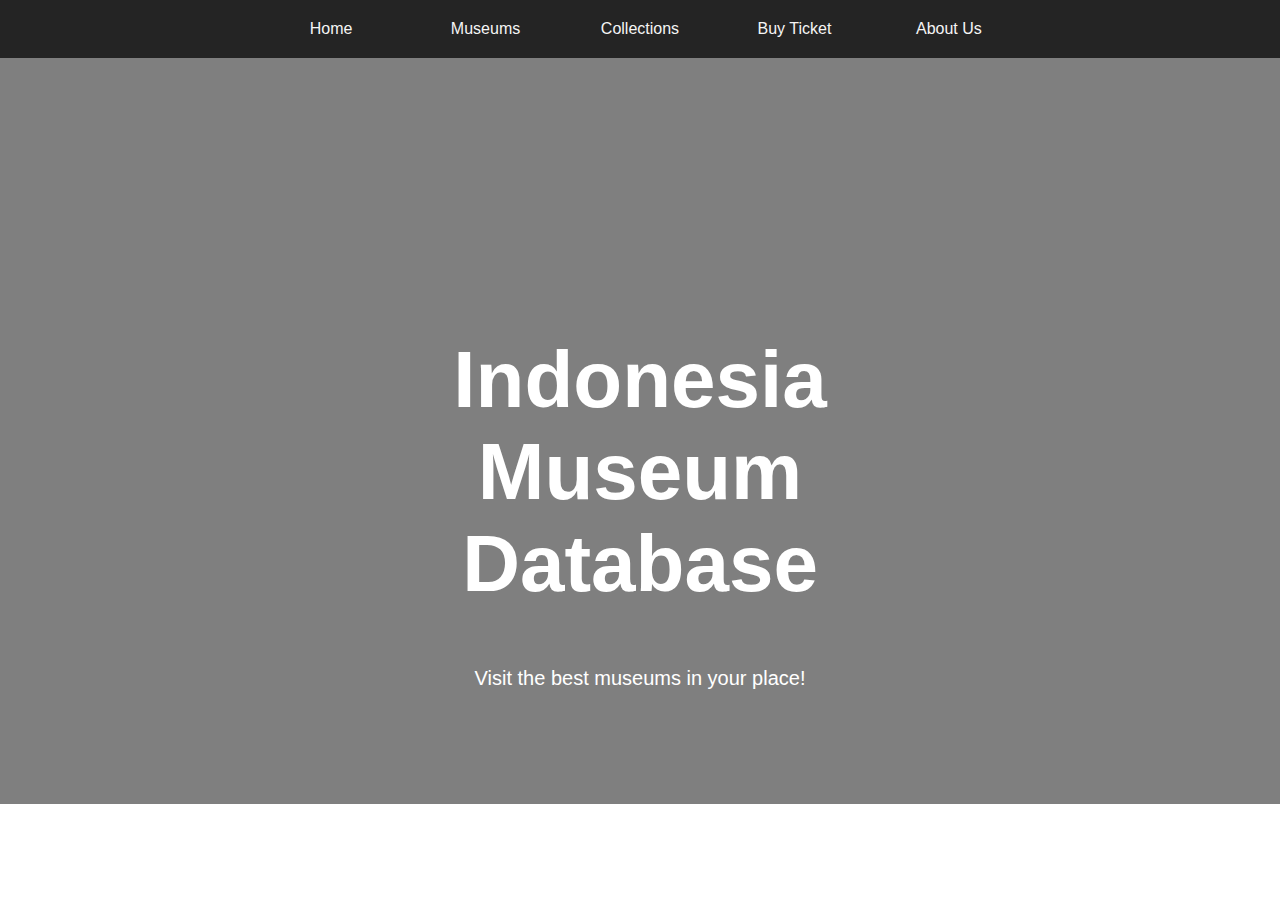
==== index.html @ c723b0e0 "First Try" ====
<!DOCTYPE html>
<html>
    <head>
        <title>IMDb | Indonesia Museum Database</title>
        <link rel="stylesheet" href="index.css" type="text/css">
    </head>
    <body>
        <header>
            <ul class="navigation">
                <a href="index.html"><li>Home</li></a>
                <a href="index2.html"><li>Museums</li></a>
                <a href="#"><li>Collections</li></a>
                <a href="#"><li>Buy Ticket</li></a>
                <a href="index3.html"><li>About Us</li></a>
            </ul>
        </header>
       <div id="banner">
            <h1>Indonesia Museum Database</h1>
            <p>Visit the best museums in your place!</p>
       </div>
    </body>
</html>
---- index.css ----
body {
    margin: 0 auto;
    font-family: sans-serif;
}

header {
    background-color: rgb(36, 36, 36);
    position: fixed;
    width: 100%;
    z-index: 10;
    box-sizing: border-box;
    top: 0;
}

.navigation {
    margin: 10px auto;
    padding: 0 20px;
    text-align: center;
}

.navigation li {
    display: inline-block;
    width: 100px;
    margin: 5px;
}

.navigation a {
    color: black;
}

a li {
    /* background-color: rgb(133, 133, 133); */
    padding: 5px 20px;
    margin: 0 20px;
    color: whitesmoke;
}

a li:hover {
    background-color: rgb(133, 133, 133, 0.7);
}

img {
    width: 100%;
}
  /* Banner */
  
  #banner {
    position: relative;
    height: 750px;
    padding: 0 25%;
    background: url("https://c2.staticflickr.com/2/1841/44694540361_2fc5e63847_b_d.jpg") center center no-repeat;
    background-size: cover;
    text-align: center;
  }
  
  #banner:before { 
    position: absolute;
    content: "";
    left: 0;
    width: 100%;
    height: 100%;
    background-color: rgba(0, 0, 0, 0.5)
  }
  
  #banner * {
    position: relative; 
  }

  #banner h1 {
    padding-top: 280px;
    padding-bottom:0px;
    font-size: 80px;
    color: white;
  }

  
#banner p {
    color: white;
    line-height: 1.5;
    font-size: 20px;
}
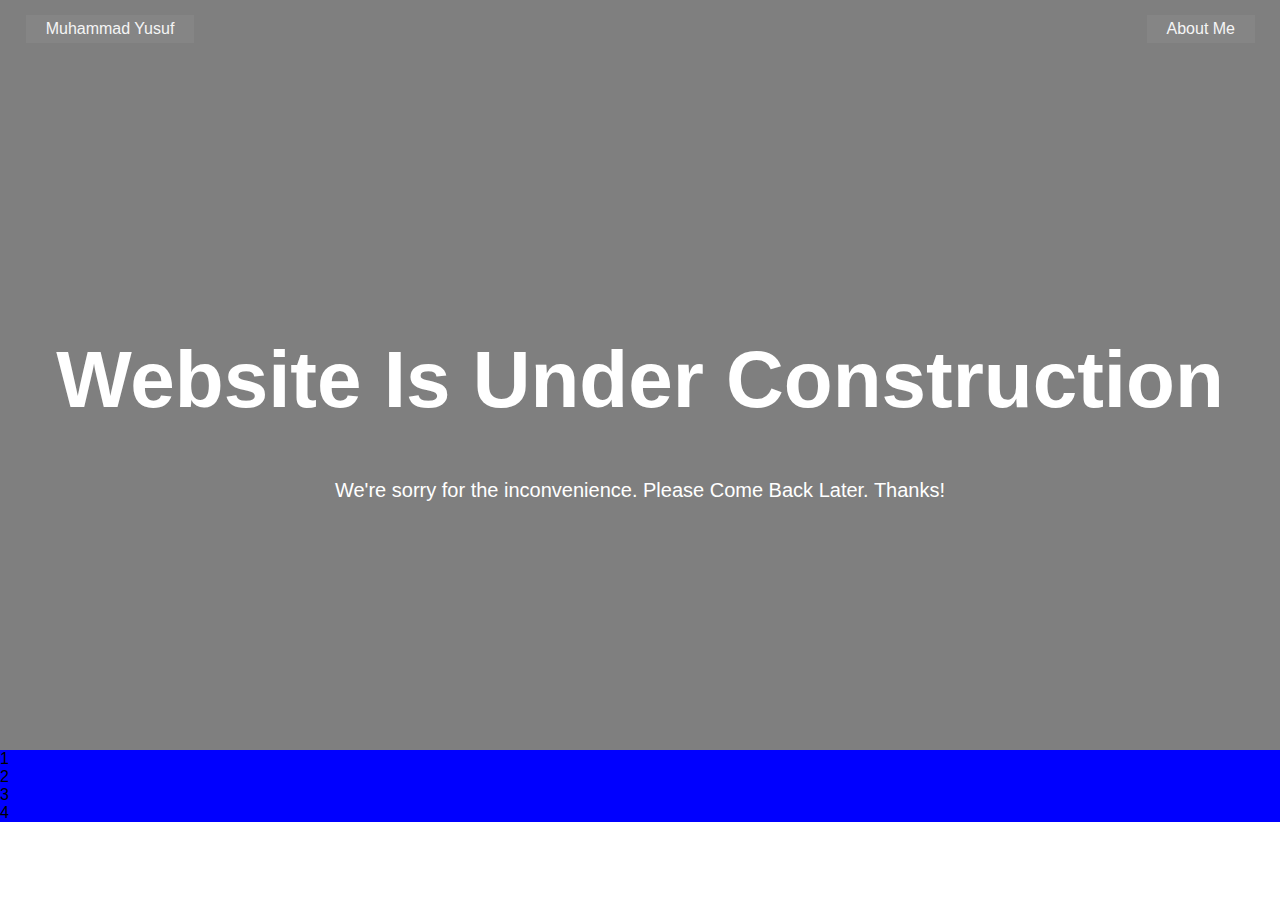
==== commit 09eecfa9: "second try" ====
--- a/index.html
+++ b/index.html
@@ -1,22 +1,33 @@
 <!DOCTYPE html>
 <html>
     <head>
-        <title>IMDb | Indonesia Museum Database</title>
+        <title>Muhammad Yusuf | Portfolio</title>
         <link rel="stylesheet" href="index.css" type="text/css">
+        <link rel="shortcut icon" href="https://pbs.twimg.com/profile_images/510080629325561856/M867ufqu.png"/>
     </head>
     <body>
-        <header>
-            <ul class="navigation">
-                <a href="index.html"><li>Home</li></a>
-                <a href="index2.html"><li>Museums</li></a>
-                <a href="#"><li>Collections</li></a>
-                <a href="#"><li>Buy Ticket</li></a>
-                <a href="index3.html"><li>About Us</li></a>
-            </ul>
-        </header>
+        	<header>
+        	    <ul class="navigation nav1">
+        	        <a href="#">
+        	            <li>
+        	                Muhammad Yusuf
+        	            </li>
+        	        </a>
+        	    </ul>
+        	    <ul class="navigation nav2">
+        	        <a href="#"><li>About Me</li></a>
+        	    </ul>
+        	</header>
        <div id="banner">
-            <h1>Indonesia Museum Database</h1>
-            <p>Visit the best museums in your place!</p>
+            <h1>Website Is Under Construction</h1></h1>
+            <p>We're sorry for the inconvenience. Please Come Back Later. Thanks!</p>
+       </div>
+       <!-- Kontainer -->
+       <div class="container">
+           <div class="cc c1">1</div>
+           <div class="cc c2">2</div>
+           <div class="cc c3">3</div>
+           <div class="cc c4">4</div>
        </div>
     </body>
 </html>       
--- a/index.css
+++ b/index.css
@@ -4,11 +4,11 @@
 }
 
 header {
-    background-color: rgb(36, 36, 36);
-    position: fixed;
+    /* background-color: rgb(36, 36, 36); */
     width: 100%;
     z-index: 10;
     box-sizing: border-box;
+    position: fixed;
     top: 0;
 }
 
@@ -16,12 +16,21 @@
     margin: 10px auto;
     padding: 0 20px;
     text-align: center;
+    display: inline-block;
 }
 
 .navigation li {
     display: inline-block;
-    width: 100px;
     margin: 5px;
+    background-color: rgb(133, 133, 133);
+}
+
+.nav1 {
+    width: 180px;
+}
+
+.nav2 {
+    float: right;
 }
 
 .navigation a {
@@ -38,44 +47,56 @@
 a li:hover {
     background-color: rgb(133, 133, 133, 0.7);
 }
-
+ 
 img {
-    width: 100%;
+     width: 100%;
 }
   /* Banner */
-  
-  #banner {
+   
+   #banner {
+    background: url("https://scontent-sin2-1.xx.fbcdn.net/v/t31.0-8/278197_3754458907182_1067156613_o.jpg?_nc_cat=102&_nc_ht=scontent-sin2-1.xx&oh=1dd3b06a13dad7ed02ea58ba0512799b&oe=5D01643E")fixed no-repeat;
+    width: 100%;
+    height: 750px; 
     position: relative;
-    height: 750px;
-    padding: 0 25%;
-    background: url("https://c2.staticflickr.com/2/1841/44694540361_2fc5e63847_b_d.jpg") center center no-repeat;
+    display: inline-block;
     background-size: cover;
-    text-align: center;
-  }
-  
-  #banner:before { 
+}
+
+#banner:before { 
+    background-color: rgba(0, 0, 0, 0.5);
+    content: "";
     position: absolute;
-    content: "";
-    left: 0;
     width: 100%;
     height: 100%;
-    background-color: rgba(0, 0, 0, 0.5)
-  }
+}
+  /* punya banner:before
   
   #banner * {
     position: relative; 
   }
+ */
+
+
 
   #banner h1 {
-    padding-top: 280px;
-    padding-bottom:0px;
+    position: relative;
+    padding: 280px 0 0 0;
     font-size: 80px;
     color: white;
+    text-align: center;
   }
 
   
 #banner p {
+    position: relative;
     color: white;
-    line-height: 1.5;
     font-size: 20px;
+    margin: 0;
+    padding: 0;
+    text-align: center;
+}
+
+.cc {
+    background-color: blue;
+    width: 100%;
 }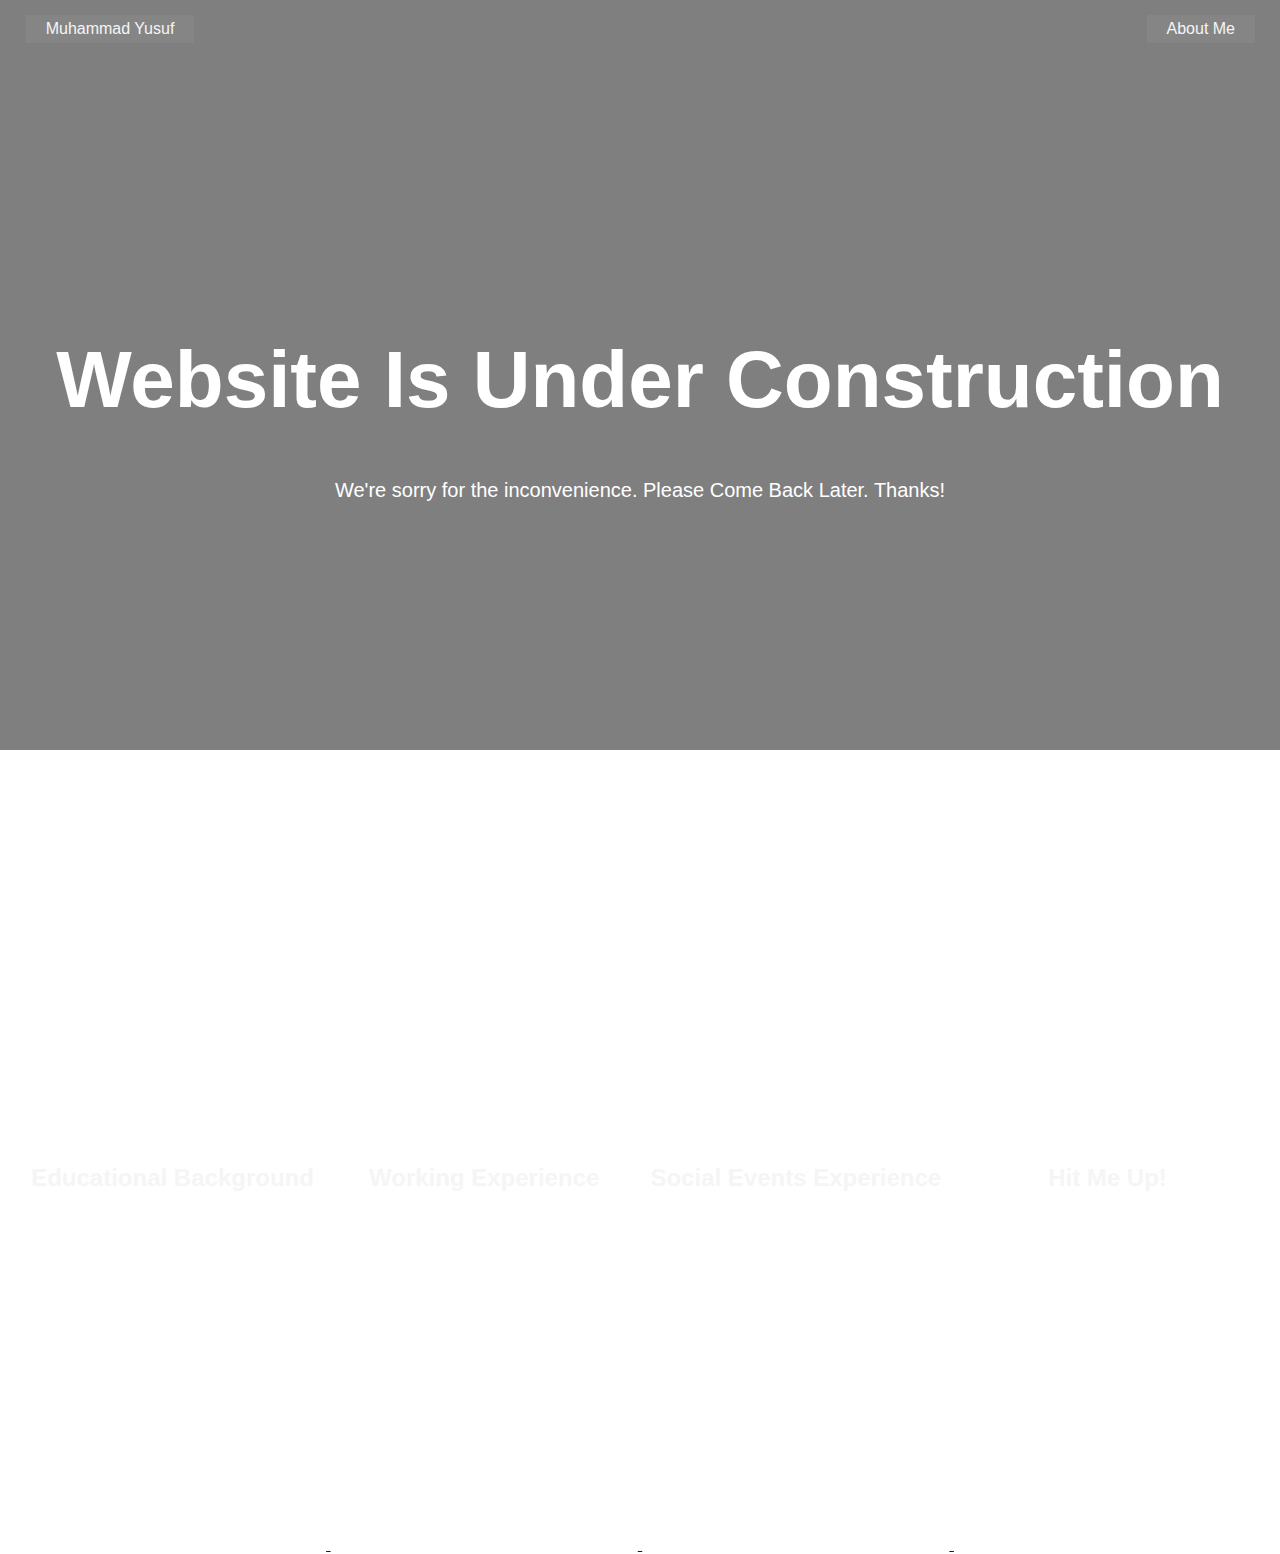
==== commit ca1cb632: "Deploy  index-final" ====
--- a/index.html
+++ b/index.html
@@ -24,10 +24,42 @@
        </div>
        <!-- Kontainer -->
        <div class="container">
-           <div class="cc c1">1</div>
-           <div class="cc c2">2</div>
-           <div class="cc c3">3</div>
-           <div class="cc c4">4</div>
+            <div class="cp">
+                <p>
+                    Educational Background
+                </p>
+            </div>
+            <a href="https://facebook.com">
+                <div class="cc c1">
+                </div>
+            </a>
+            <div class="cp">
+                    <p>
+                        Working Experience
+                    </p>
+            </div>
+            <a href="https://google.com">
+                <div class="cc c2">
+                </div>
+            </a>
+            <div class="cp">
+                    <p>
+                        Social Events Experience
+                    </p>
+            </div>
+            <a href="https://m.twitter.com">
+                <div class="cc c3">
+                </div>
+            </a>
+            <div class="cp">
+                    <p>
+                        Hit Me Up!
+                    </p>
+            </div>
+            <a href="https://github.com">
+                <div class="cc c4">
+                </div>
+            </a>
        </div>
     </body>
 </html>       
--- a/index.css
+++ b/index.css
@@ -1,6 +1,6 @@
 body {
     margin: 0 auto;
-    font-family: sans-serif;
+    font-family: 'Roboto', 'Segoe UI', Tahoma, Geneva, Verdana, sans-serif;
 }
 
 header {
@@ -55,6 +55,7 @@
    
    #banner {
     background: url("https://scontent-sin2-1.xx.fbcdn.net/v/t31.0-8/278197_3754458907182_1067156613_o.jpg?_nc_cat=102&_nc_ht=scontent-sin2-1.xx&oh=1dd3b06a13dad7ed02ea58ba0512799b&oe=5D01643E")fixed no-repeat;
+    background-position-y: -180px;
     width: 100%;
     height: 750px; 
     position: relative;
@@ -76,8 +77,6 @@
   }
  */
 
-
-
   #banner h1 {
     position: relative;
     padding: 280px 0 0 0;
@@ -86,7 +85,6 @@
     text-align: center;
   }
 
-  
 #banner p {
     position: relative;
     color: white;
@@ -96,7 +94,76 @@
     text-align: center;
 }
 
+.container {
+    width: 100%;
+    padding: 0;
+    margin: 0;
+    text-align: center;
+    background-color: rgb(36, 36, 36);
+    position: absolute;
+    float: left;
+    background: url("https://www.kcgordondental.com/wp-content/uploads/2016/01/black-wood-wallpaper-3-1.jpg") center center no-repeat;
+    background-size: cover;
+}
+
 .cc {
-    background-color: blue;
-    width: 100%;
+    width: 24%;
+    height: 800px;
+    margin: 0;
+    display: inline-block;
+    position: relative;
+    opacity: 1;
+    display: inline-block;
+}
+
+.cc:before {
+    background-color: rgba(0, 0, 0, 0.5);
+    position: absolute;
+    content: "";
+    display: inline-block;
+}
+
+.cp {
+    width: 24%;
+    height: 800px;
+    font-size: 24px;
+    font-weight: 600;
+    color: whitesmoke;
+    position: absolute;
+    display: inline-block;
+    z-index: 0;
+}
+
+.cp p {
+    padding-top: 390px;
+}
+
+.cc:hover {
+    opacity: 0;
+    transition: 0.5s ease;
+}
+
+.c1 {
+    background-image: url("https://farm8.staticflickr.com/7398/26841525002_9c98117e16_k_d.jpg");
+    background-position-x: -280px;
+    background-position-y: 0;
+    background-size: cover;
+}
+
+.c2 {
+    background-image: url("https://farm8.staticflickr.com/7094/7260492868_90acddc7e8_o_d.jpg");
+    background-position-x: -75px;
+    background-size: cover;
+}
+
+.c3 {
+    background-image: url("https://scontent-sin2-1.xx.fbcdn.net/v/t1.0-9/1391509_10200667052868639_242254428_n.jpg?_nc_cat=100&_nc_ht=scontent-sin2-1.xx&oh=b9afb7c790456cd4d718966be9c04a2a&oe=5CBB428D");
+    background-position-x: -75px;
+    background-size: cover;
+}
+
+.c4 {
+    background-image: url("https://scontent-sin2-1.xx.fbcdn.net/v/t1.0-9/10922699_10204205531648397_8669311358099570810_n.jpg?_nc_cat=103&_nc_ht=scontent-sin2-1.xx&oh=45dfd684355c29f5b063fe6c1bd75594&oe=5CB3325B");
+    background-size: cover;
+    background-position-x: -120px;
 }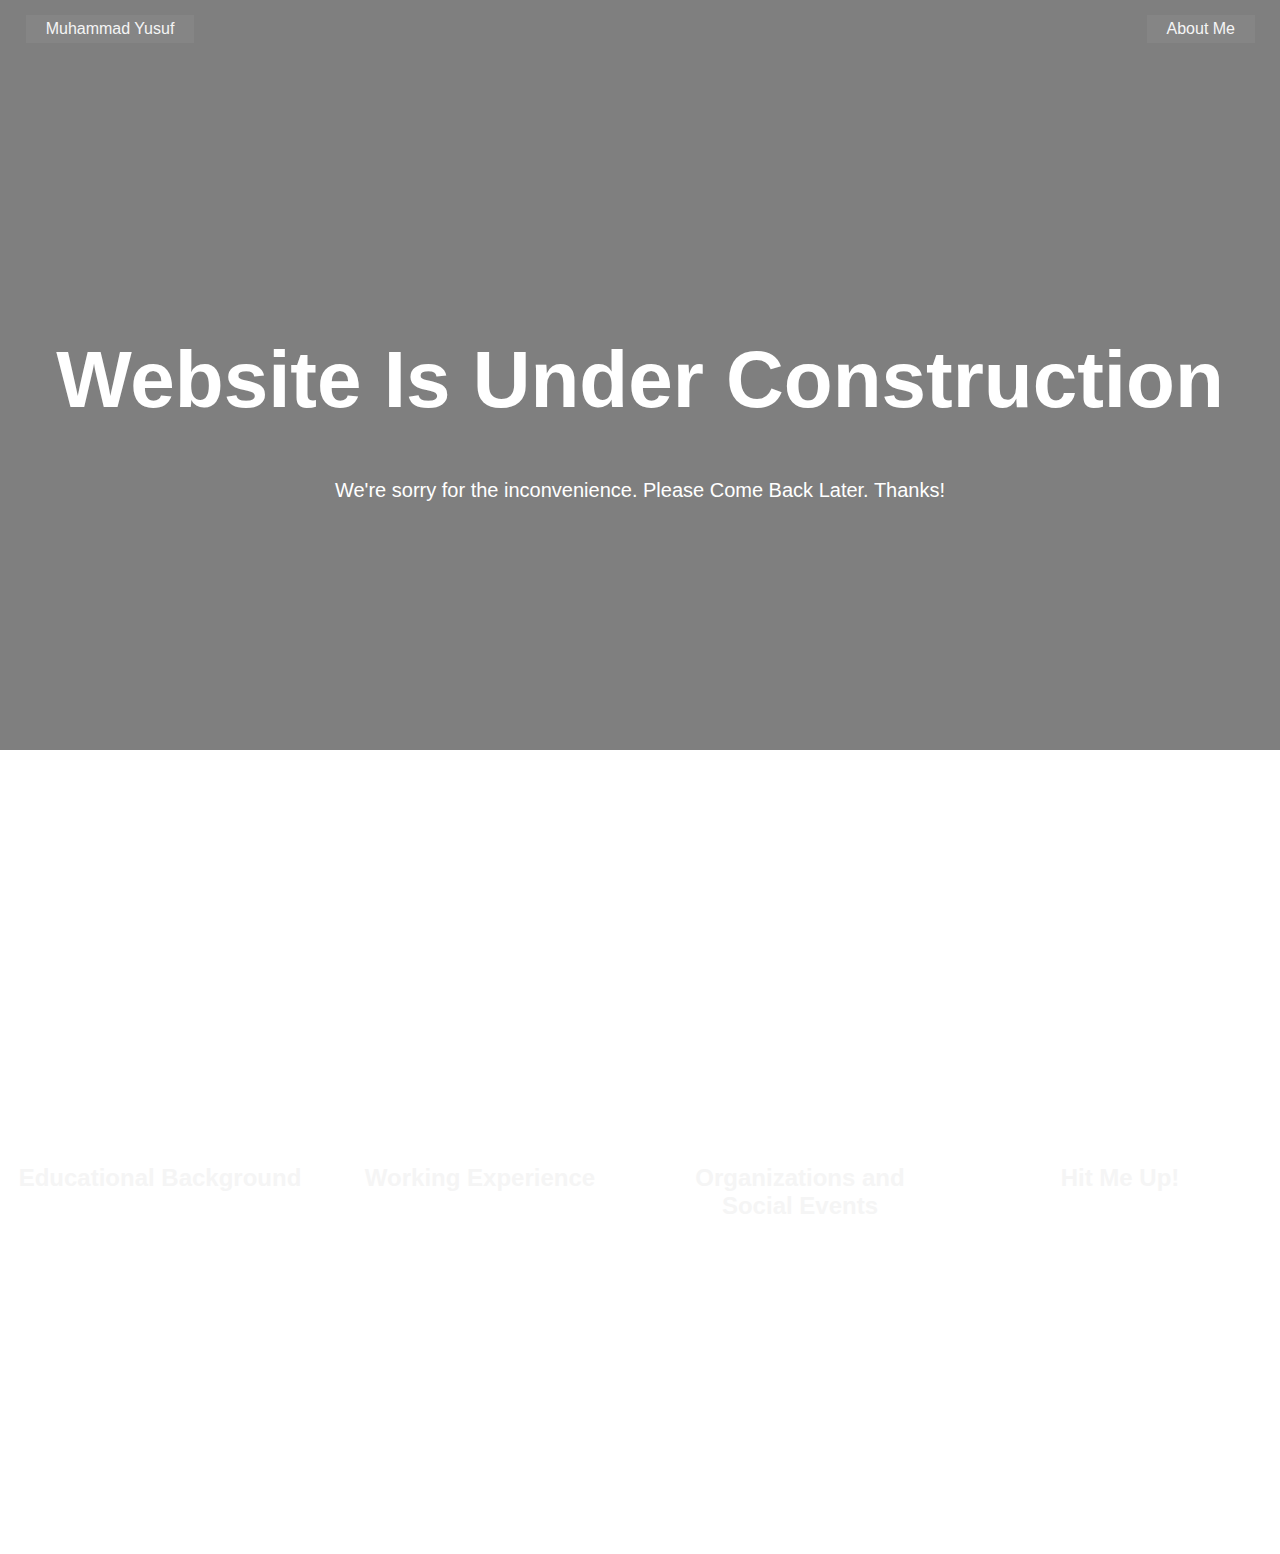
==== commit 3718438d: "Deploy Index v3.0" ====
--- a/index.html
+++ b/index.html
@@ -28,37 +28,18 @@
                 <p>
                     Educational Background
                 </p>
-            </div>
-            <a href="https://facebook.com">
-                <div class="cc c1">
-                </div>
-            </a>
-            <div class="cp">
+            </div><a href="https://facebook.com"><div class="cc c1"></div></a><div class="cp">
                     <p>
                         Working Experience
+                    </p></div><a href="https://google.com"><div class="cc c2"></div></a><div class="cp">
+                    <p>
+                        Organizations and <br> Social Events
                     </p>
-            </div>
-            <a href="https://google.com">
-                <div class="cc c2">
-                </div>
-            </a>
-            <div class="cp">
-                    <p>
-                        Social Events Experience
-                    </p>
-            </div>
-            <a href="https://m.twitter.com">
-                <div class="cc c3">
-                </div>
-            </a>
-            <div class="cp">
+            </div><a href="https://m.twitter.com"><div class="cc c3"></div></a><div class="cp">
                     <p>
                         Hit Me Up!
                     </p>
-            </div>
-            <a href="https://github.com">
-                <div class="cc c4">
-                </div>
+            </div><a href="https://github.com"><div class="cc c4"></div>
             </a>
        </div>
     </body>
--- a/index.css
+++ b/index.css
@@ -107,13 +107,13 @@
 }
 
 .cc {
-    width: 24%;
+    width: 25%;
     height: 800px;
     margin: 0;
     display: inline-block;
     position: relative;
     opacity: 1;
-    display: inline-block;
+    padding: 0;
 }
 
 .cc:before {
@@ -124,7 +124,7 @@
 }
 
 .cp {
-    width: 24%;
+    width: 25%;
     height: 800px;
     font-size: 24px;
     font-weight: 600;
@@ -132,6 +132,9 @@
     position: absolute;
     display: inline-block;
     z-index: 0;
+    border: 0;
+    margin: 0;
+    padding: 0;
 }
 
 .cp p {
@@ -146,7 +149,6 @@
 .c1 {
     background-image: url("https://farm8.staticflickr.com/7398/26841525002_9c98117e16_k_d.jpg");
     background-position-x: -280px;
-    background-position-y: 0;
     background-size: cover;
 }
 
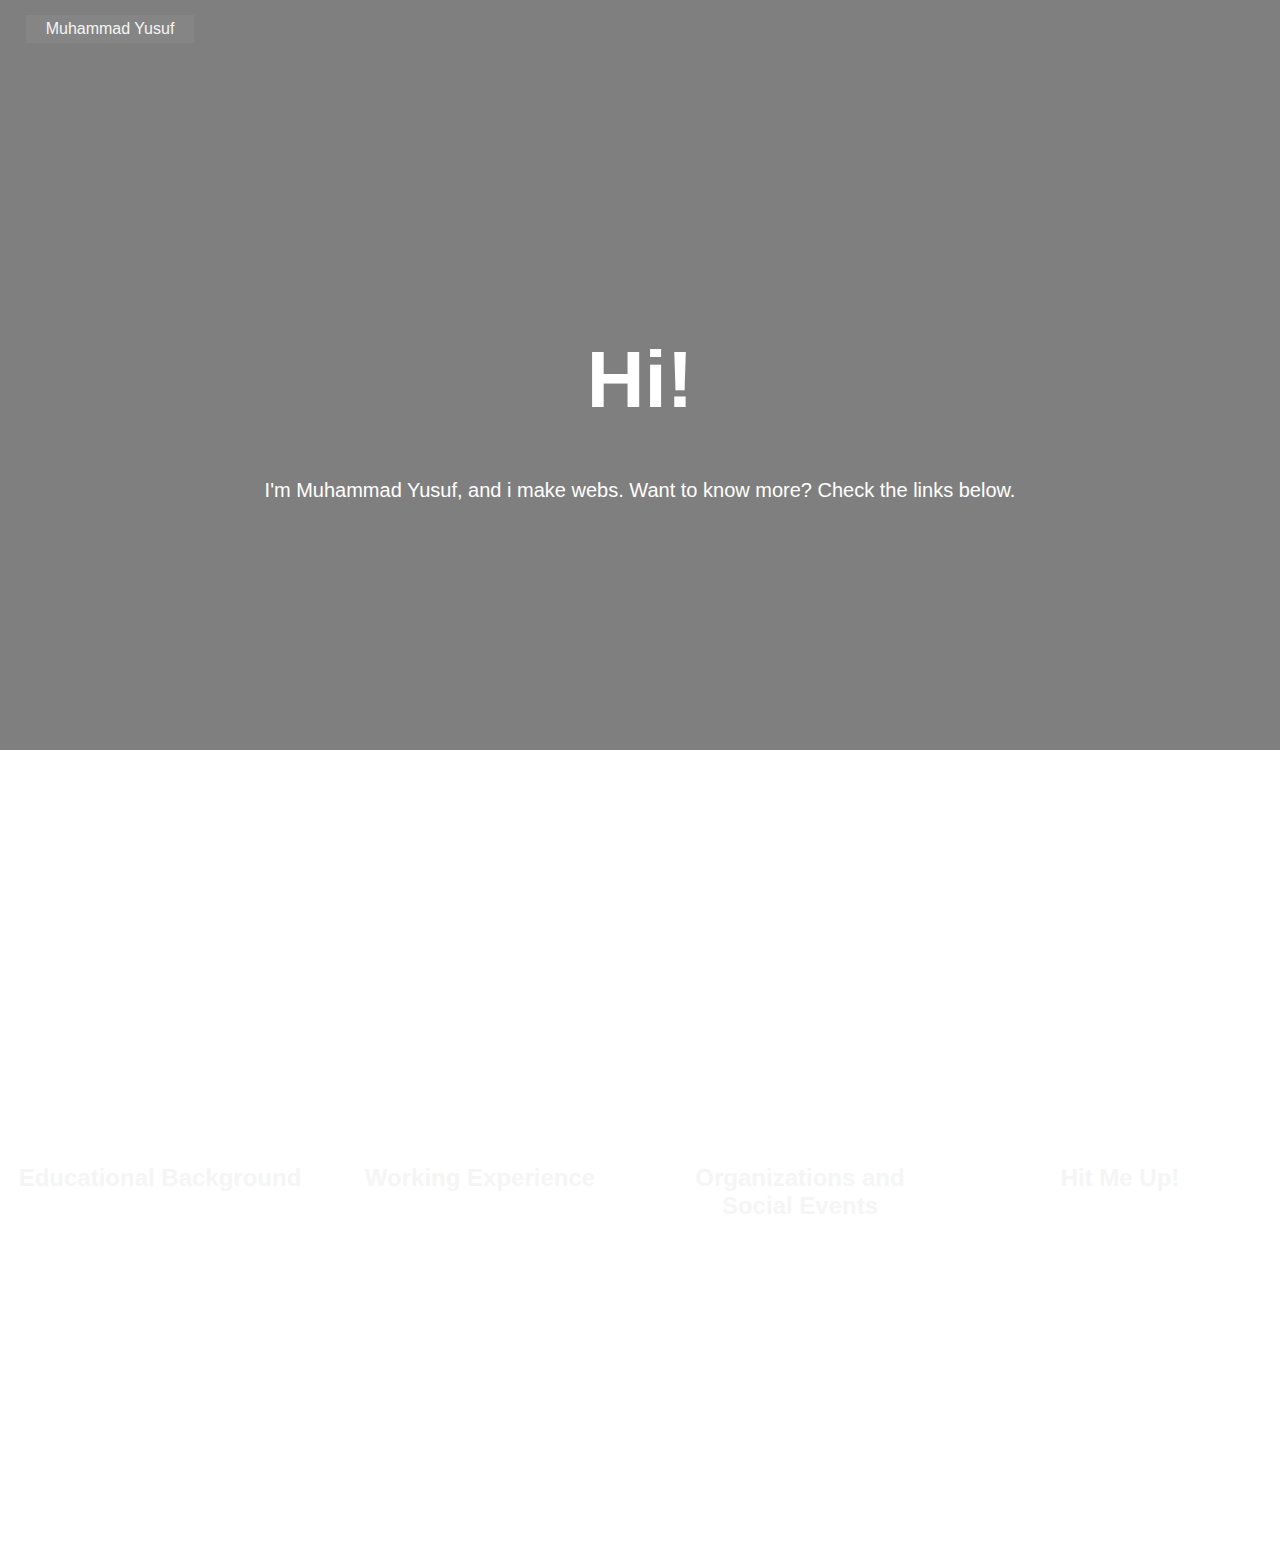
==== commit 7a605a42: "Deploy final website" ====
--- a/index.html
+++ b/index.html
@@ -6,40 +6,40 @@
         <link rel="shortcut icon" href="https://pbs.twimg.com/profile_images/510080629325561856/M867ufqu.png"/>
     </head>
     <body>
-        	<header>
-        	    <ul class="navigation nav1">
-        	        <a href="#">
-        	            <li>
-        	                Muhammad Yusuf
-        	            </li>
-        	        </a>
-        	    </ul>
-        	    <ul class="navigation nav2">
-        	        <a href="#"><li>About Me</li></a>
-        	    </ul>
-        	</header>
-       <div id="banner">
-            <h1>Website Is Under Construction</h1></h1>
-            <p>We're sorry for the inconvenience. Please Come Back Later. Thanks!</p>
-       </div>
-       <!-- Kontainer -->
-       <div class="container">
+        <header>
+            <ul class="navigation nav1">
+                <a href="https://mhmmd-ysf.github.io">
+                    <li>
+                        Muhammad Yusuf
+                    </li>
+                </a>
+            </ul>
+            <!-- <ul class="navigation nav2">
+                <a href="#"><li>About Me</li></a>
+            </ul> -->
+        </header>
+        <div id="banner">
+                <h1>Hi!</h1></h1>
+                <p>I'm Muhammad Yusuf, and i make webs. Want to know more? Check the links below.</p>
+        </div>
+        <!-- Kontainer -->
+        <div class="container">
             <div class="cp">
                 <p>
                     Educational Background
                 </p>
-            </div><a href="https://facebook.com"><div class="cc c1"></div></a><div class="cp">
+            </div><a href="education.html"><div class="cc c1"></div></a><div class="cp">
                     <p>
                         Working Experience
-                    </p></div><a href="https://google.com"><div class="cc c2"></div></a><div class="cp">
+                    </p></div><a href="work.html"><div class="cc c2"></div></a><div class="cp">
                     <p>
                         Organizations and <br> Social Events
                     </p>
-            </div><a href="https://m.twitter.com"><div class="cc c3"></div></a><div class="cp">
+            </div><a href="organization.html"><div class="cc c3"></div></a><div class="cp">
                     <p>
                         Hit Me Up!
                     </p>
-            </div><a href="https://github.com"><div class="cc c4"></div>
+            </div><a href="hit-me-up.html"><div class="cc c4"></div>
             </a>
        </div>
     </body>
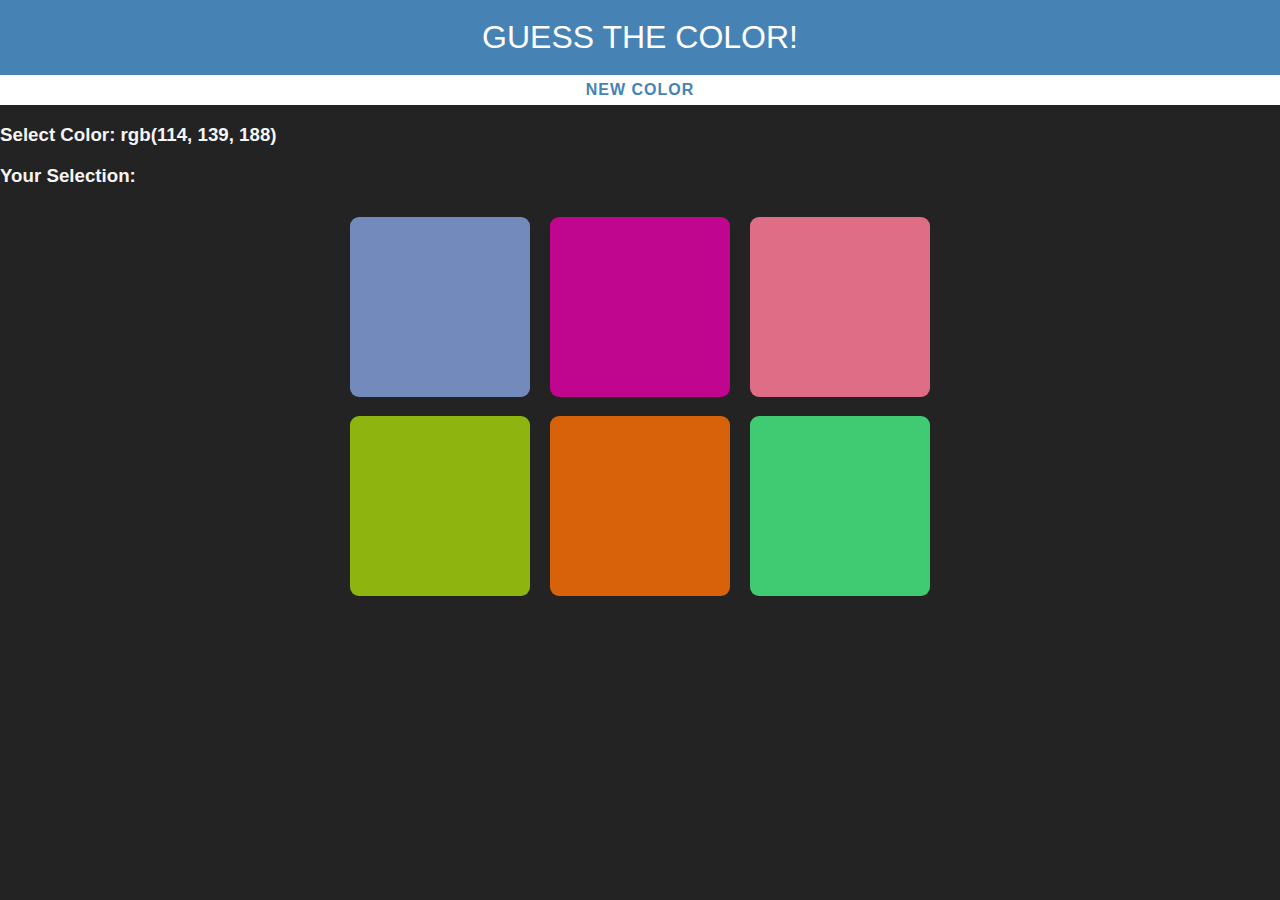
==== commit 91935590: "commit tugas DOM" ====
--- a/index.html
+++ b/index.html
@@ -1,46 +1,33 @@
 <!DOCTYPE html>
-<html>
-    <head>
-        <title>Muhammad Yusuf | Portfolio</title>
-        <link rel="stylesheet" href="index.css" type="text/css">
-        <link rel="shortcut icon" href="https://pbs.twimg.com/profile_images/510080629325561856/M867ufqu.png"/>
-    </head>
-    <body>
-        <header>
-            <ul class="navigation nav1">
-                <a href="https://mhmmd-ysf.github.io">
-                    <li>
-                        Muhammad Yusuf
-                    </li>
-                </a>
-            </ul>
-            <!-- <ul class="navigation nav2">
-                <a href="#"><li>About Me</li></a>
-            </ul> -->
-        </header>
-        <div id="banner">
-                <h1>Hi!</h1></h1>
-                <p>I'm Muhammad Yusuf, and i make webs. Want to know more? Check the links below.</p>
-        </div>
-        <!-- Kontainer -->
-        <div class="container">
-            <div class="cp">
-                <p>
-                    Educational Background
-                </p>
-            </div><a href="education.html"><div class="cc c1"></div></a><div class="cp">
-                    <p>
-                        Working Experience
-                    </p></div><a href="work.html"><div class="cc c2"></div></a><div class="cp">
-                    <p>
-                        Organizations and <br> Social Events
-                    </p>
-            </div><a href="organization.html"><div class="cc c3"></div></a><div class="cp">
-                    <p>
-                        Hit Me Up!
-                    </p>
-            </div><a href="hit-me-up.html"><div class="cc c4"></div>
-            </a>
-       </div>
-    </body>
-</html>       
+<html lang="en">
+
+<head>
+	<meta charset="UTF-8">
+	<meta name="viewport" content="width=device-width, initial-scale=1.0">
+	<meta http-equiv="X-UA-Compatible" content="ie=edge">
+	<link rel="stylesheet" href="color.css">
+	<title>Color Game</title>
+</head>
+
+<body>
+	<h1>Guess the color!</h1>
+	<div id="stripe">
+		<button id="reset">New Color</button>
+		<!-- <button class="mode">Easy</button>
+		<button class="mode selected">Hard</button> -->
+	</div>
+	<h3>Select Color: <span id="default-code"></span></h3>
+	<h3>Your Selection: <span id="user-code"></span></h3>
+	<span id="message"></span>
+	<div id="container">
+		<div class="square"></div>
+		<div class="square"></div>
+		<div class="square"></div>
+		<div class="square"></div>
+		<div class="square"></div>
+		<div class="square"></div>
+	</div>
+	<script src="color.js"></script>
+</body>
+
+</html>--- a/color.css
+++ b/color.css
@@ -0,0 +1,64 @@
+body {
+	background-color: #232323;
+	margin: 0;
+	font-family: 'Segoe UI', Tahoma, Geneva, Verdana, sans-serif;
+}
+
+h1 {
+	text-align: center;
+	line-height: 1.1;
+	font-weight: normal;
+	color: white;
+	background: steelblue;
+	margin: 0;
+	text-transform: uppercase;
+	padding: 20px 0;
+}
+
+h3 {
+	color: whitesmoke;
+}
+
+#container {
+	margin: 20px auto;
+	max-width: 600px;
+}
+
+.square {
+	width: 30%;
+	background: steelblue;
+	padding-bottom: 30%;
+	float: left;
+	margin: 1.66%;
+	border-radius: 5%;
+	transition: background 0.6s;
+	-webkit-transition: background 0.6s;
+	-moz-transition: background 0.6s;
+}
+
+#stripe {
+	background: white;
+	height: 30px;
+	text-align: center;
+	color: black;
+}
+
+button {
+	border: none;
+	background: none;
+	text-transform: uppercase;
+	height: 100%;
+	font-weight: 700;
+	color: steelblue;
+	letter-spacing: 1px;
+	font-size: inherit;
+	transition: all 0.3s;
+	-webkit-transition: all 0.3s;
+	-moz-transition: all 0.3s;
+	outline: none;
+}
+    
+button:hover {
+	color: white;
+	background: steelblue;
+}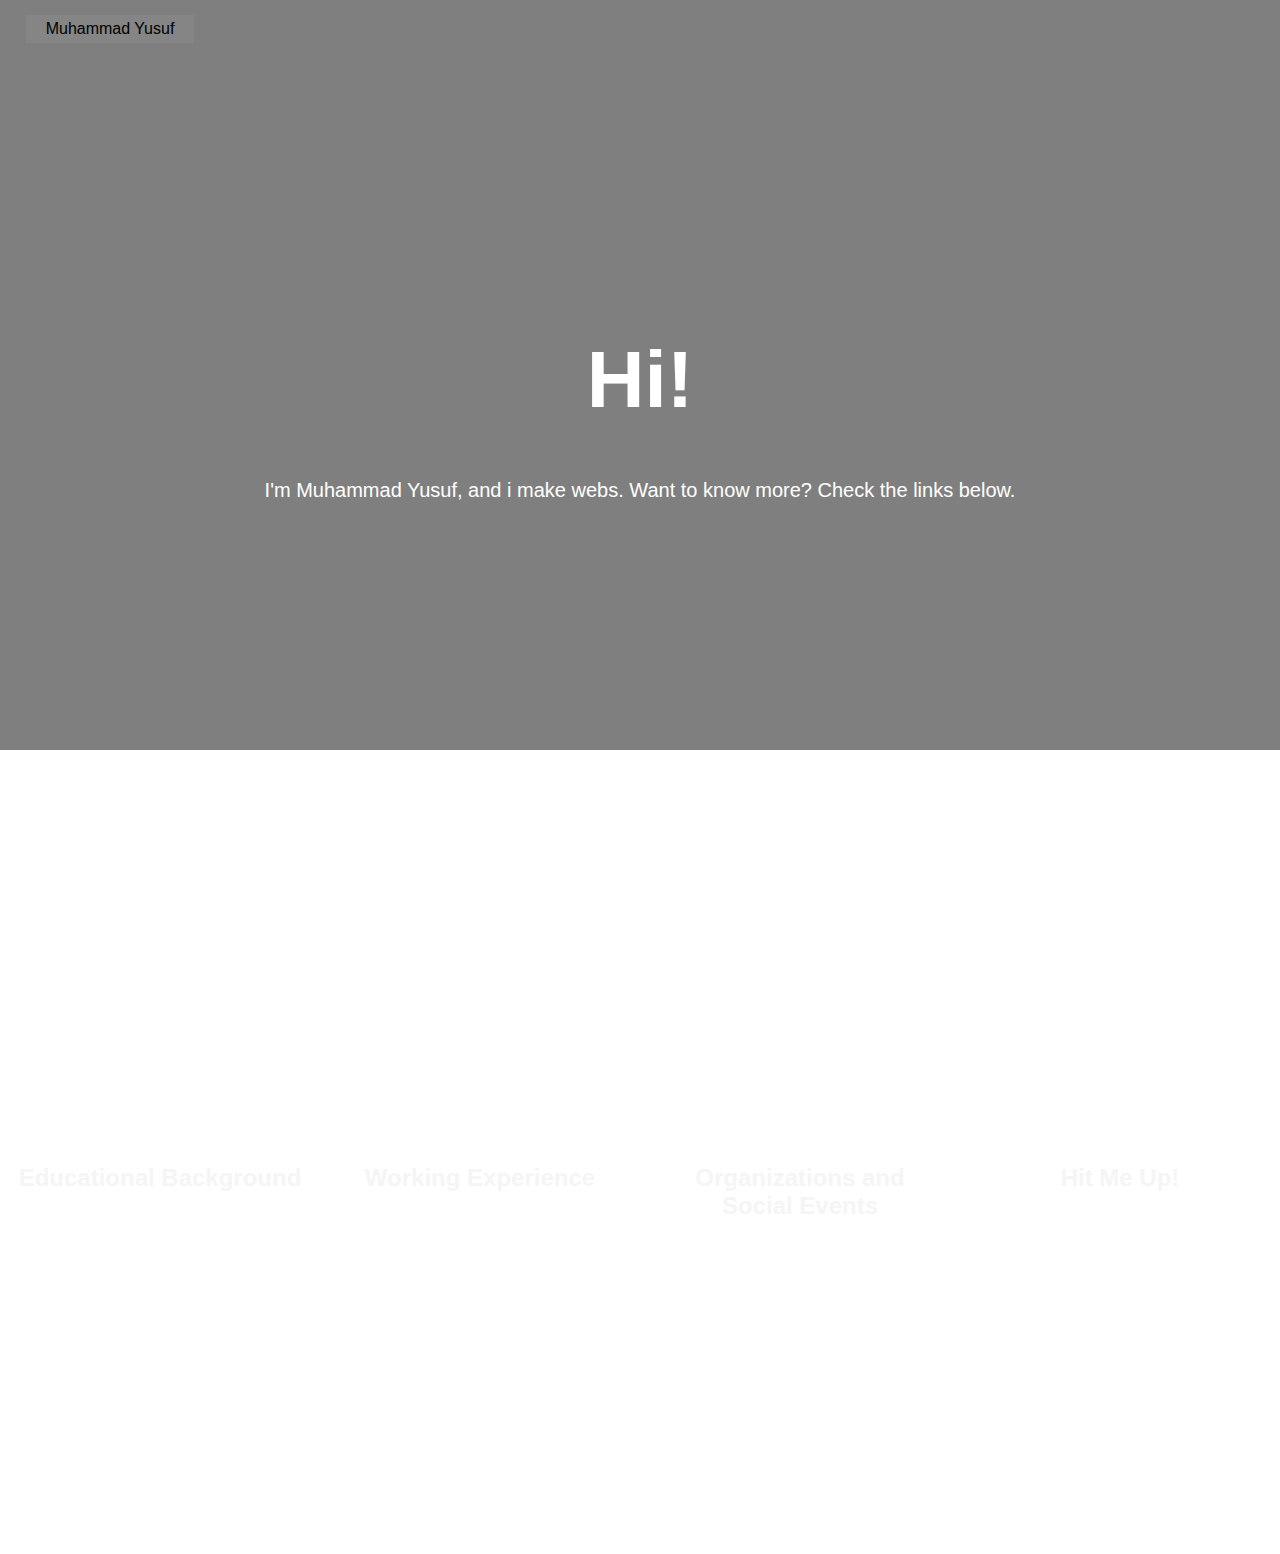
==== commit 763903c8: "Switched back to Portfolio" ====
--- a/index.html
+++ b/index.html
@@ -1,33 +1,46 @@
 <!DOCTYPE html>
-<html lang="en">
-
-<head>
-	<meta charset="UTF-8">
-	<meta name="viewport" content="width=device-width, initial-scale=1.0">
-	<meta http-equiv="X-UA-Compatible" content="ie=edge">
-	<link rel="stylesheet" href="color.css">
-	<title>Color Game</title>
-</head>
-
-<body>
-	<h1>Guess the color!</h1>
-	<div id="stripe">
-		<button id="reset">New Color</button>
-		<!-- <button class="mode">Easy</button>
-		<button class="mode selected">Hard</button> -->
-	</div>
-	<h3>Select Color: <span id="default-code"></span></h3>
-	<h3>Your Selection: <span id="user-code"></span></h3>
-	<span id="message"></span>
-	<div id="container">
-		<div class="square"></div>
-		<div class="square"></div>
-		<div class="square"></div>
-		<div class="square"></div>
-		<div class="square"></div>
-		<div class="square"></div>
-	</div>
-	<script src="color.js"></script>
-</body>
-
-</html>+<html>
+    <head>
+        <title>Muhammad Yusuf | Portfolio</title>
+        <link rel="stylesheet" href="index.css" type="text/css">
+        <link rel="shortcut icon" href="https://pbs.twimg.com/profile_images/510080629325561856/M867ufqu.png"/>
+    </head>
+    <body>
+        <header>
+            <ul class="navigation nav1">
+                <a href="https://mhmmd-ysf.github.io">
+                    <li>
+                        Muhammad Yusuf
+                    </li>
+                </a>
+            </ul>
+            <!-- <ul class="navigation nav2">
+                <a href="#"><li>About Me</li></a>
+            </ul> -->
+        </header>
+        <div id="banner">
+                <h1>Hi!</h1></h1>
+                <p>I'm Muhammad Yusuf, and i make webs. Want to know more? Check the links below.</p>
+        </div>
+        <!-- Kontainer -->
+        <div class="container">
+            <div class="cp">
+                <p>
+                    Educational Background
+                </p>
+            </div><a href="education.html"><div class="cc c1"></div></a><div class="cp">
+                    <p>
+                        Working Experience
+                    </p></div><a href="work.html"><div class="cc c2"></div></a><div class="cp">
+                    <p>
+                        Organizations and <br> Social Events
+                    </p>
+            </div><a href="organization.html"><div class="cc c3"></div></a><div class="cp">
+                    <p>
+                        Hit Me Up!
+                    </p>
+            </div><a href="hit-me-up.html"><div class="cc c4"></div>
+            </a>
+       </div>
+    </body>
+</html>       
--- a/index.css
+++ b/index.css
@@ -0,0 +1,171 @@
+body {
+    margin: 0 auto;
+    font-family: 'Roboto', 'Segoe UI', Tahoma, Geneva, Verdana, sans-serif;
+}
+
+header {
+    /* background-color: rgb(36, 36, 36); */
+    width: 100%;
+    z-index: 10;
+    box-sizing: border-box;
+    position: fixed;
+    top: 0;
+}
+
+.navigation {
+    margin: 10px auto;
+    padding: 0 20px;
+    text-align: center;
+    display: inline-block;
+}
+
+.navigation li {
+    display: inline-block;
+    margin: 5px;
+    background-color: rgb(133, 133, 133);
+}
+
+.nav1 {
+    width: 180px;
+}
+
+.nav2 {
+    float: right;
+}
+
+.navigation a {
+    color: black;
+}
+
+a li {
+    /* background-color: rgb(133, 133, 133); */
+    padding: 5px 20px;
+    margin: 0 20px;
+    color: black;
+}
+
+a li:hover {
+    background-color: rgb(133, 133, 133, 0.7);
+}
+ 
+img {
+     width: 100%;
+}
+  /* Banner */
+   
+   #banner {
+    background: url("https://scontent-sin2-1.xx.fbcdn.net/v/t31.0-8/278197_3754458907182_1067156613_o.jpg?_nc_cat=102&_nc_ht=scontent-sin2-1.xx&oh=1dd3b06a13dad7ed02ea58ba0512799b&oe=5D01643E")fixed no-repeat;
+    background-position-y: -180px;
+    width: 100%;
+    height: 750px; 
+    position: relative;
+    display: inline-block;
+    background-size: cover;
+}
+
+#banner:before { 
+    background-color: rgba(0, 0, 0, 0.5);
+    content: "";
+    position: absolute;
+    width: 100%;
+    height: 100%;
+}
+  /* punya banner:before
+  
+  #banner * {
+    position: relative; 
+  }
+ */
+
+  #banner h1 {
+    position: relative;
+    padding: 280px 0 0 0;
+    font-size: 80px;
+    color: white;
+    text-align: center;
+  }
+
+#banner p {
+    position: relative;
+    color: white;
+    font-size: 20px;
+    margin: 0;
+    padding: 0;
+    text-align: center;
+}
+
+.container {
+    width: 100%;
+    padding: 0;
+    margin: 0;
+    text-align: center;
+    background-color: rgb(36, 36, 36);
+    position: absolute;
+    float: left;
+    background: url("https://www.kcgordondental.com/wp-content/uploads/2016/01/black-wood-wallpaper-3-1.jpg") center center no-repeat;
+    background-size: cover;
+}
+
+.cc {
+    width: 25%;
+    height: 800px;
+    margin: 0;
+    display: inline-block;
+    position: relative;
+    opacity: 1;
+    padding: 0;
+}
+
+.cc:before {
+    background-color: rgba(0, 0, 0, 0.5);
+    position: absolute;
+    content: "";
+    display: inline-block;
+}
+
+.cp {
+    width: 25%;
+    height: 800px;
+    font-size: 24px;
+    font-weight: 600;
+    color: whitesmoke;
+    position: absolute;
+    display: inline-block;
+    z-index: 0;
+    border: 0;
+    margin: 0;
+    padding: 0;
+}
+
+.cp p {
+    padding-top: 390px;
+}
+
+.cc:hover {
+    opacity: 0;
+    transition: 0.5s ease;
+}
+
+.c1 {
+    background-image: url("https://farm8.staticflickr.com/7398/26841525002_9c98117e16_k_d.jpg");
+    background-position-x: -280px;
+    background-size: cover;
+}
+
+.c2 {
+    background-image: url("https://farm8.staticflickr.com/7094/7260492868_90acddc7e8_o_d.jpg");
+    background-position-x: -75px;
+    background-size: cover;
+}
+
+.c3 {
+    background-image: url("https://scontent-sin2-1.xx.fbcdn.net/v/t1.0-9/1391509_10200667052868639_242254428_n.jpg?_nc_cat=100&_nc_ht=scontent-sin2-1.xx&oh=b9afb7c790456cd4d718966be9c04a2a&oe=5CBB428D");
+    background-position-x: -75px;
+    background-size: cover;
+}
+
+.c4 {
+    background-image: url("https://scontent-sin2-1.xx.fbcdn.net/v/t1.0-9/10922699_10204205531648397_8669311358099570810_n.jpg?_nc_cat=103&_nc_ht=scontent-sin2-1.xx&oh=45dfd684355c29f5b063fe6c1bd75594&oe=5CB3325B");
+    background-size: cover;
+    background-position-x: -120px;
+}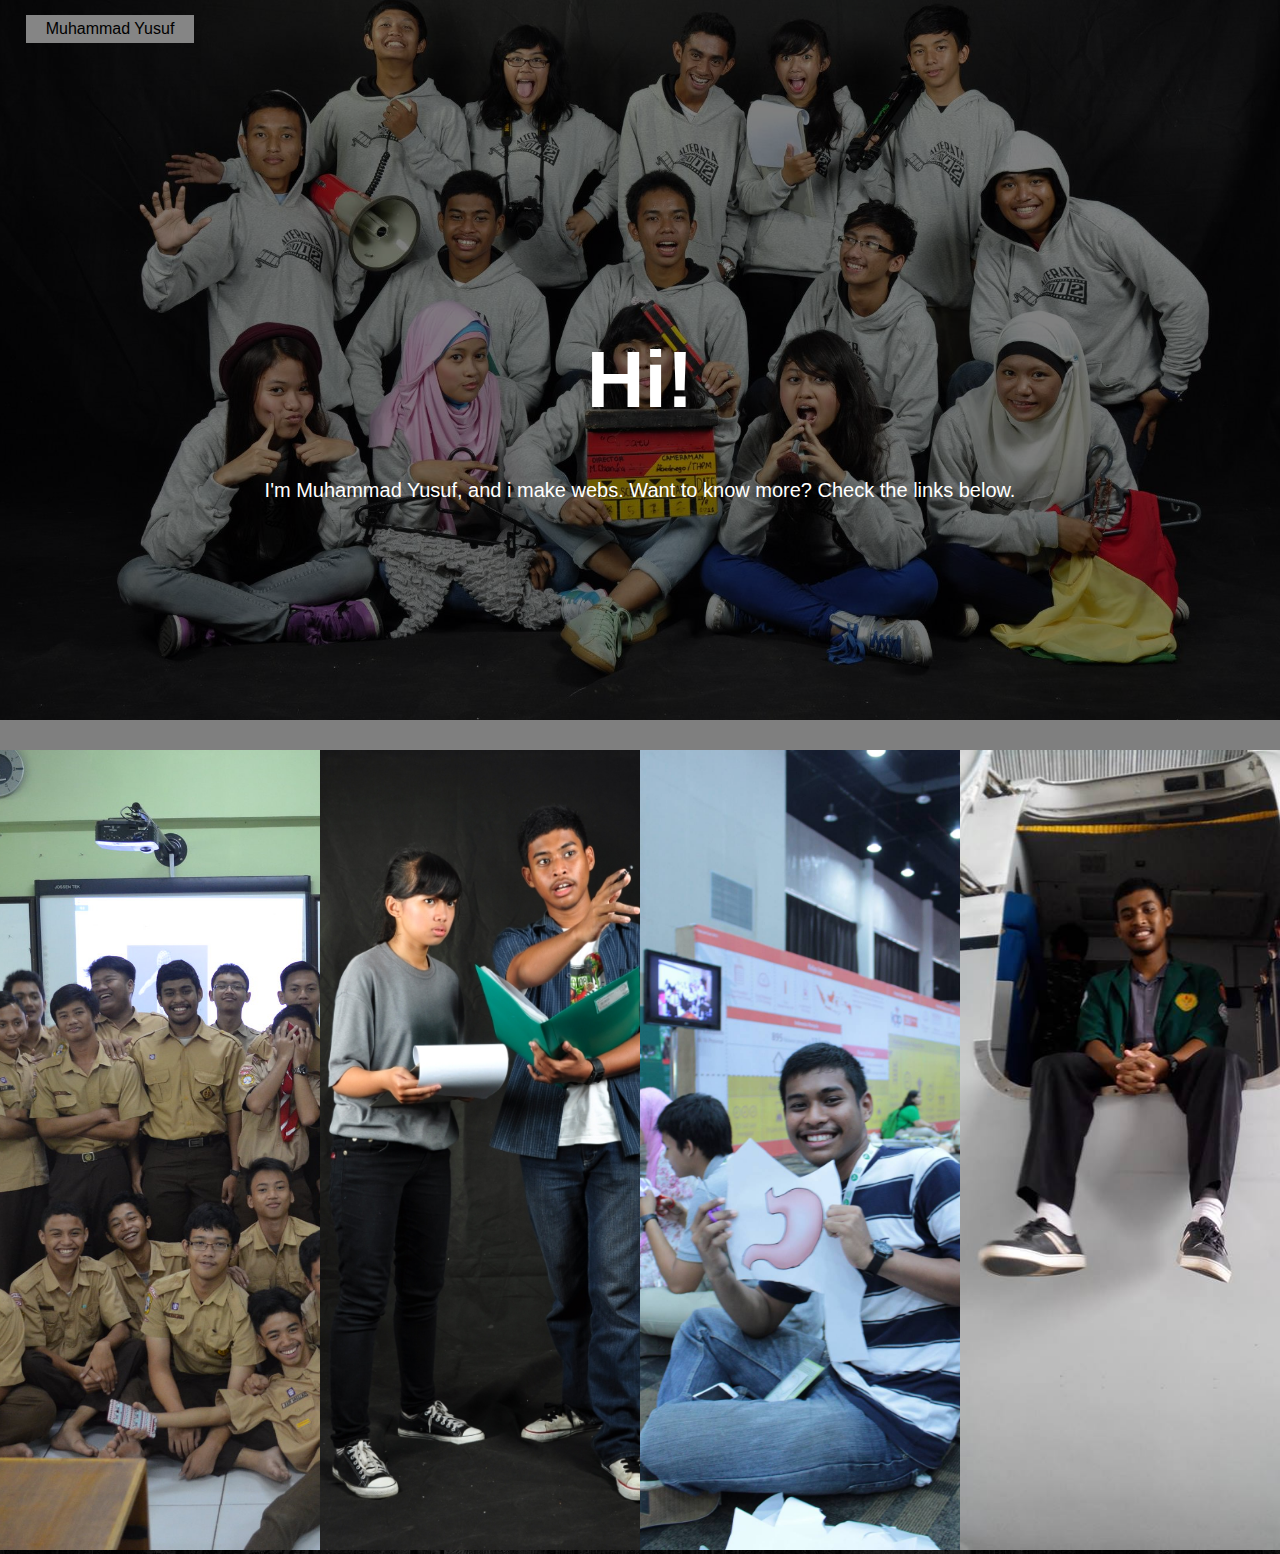
==== commit 1c579976: "Stored image to local storage" ====
--- a/index.html
+++ b/index.html
@@ -1,46 +1,43 @@
 <!DOCTYPE html>
-<html>
-    <head>
-        <title>Muhammad Yusuf | Portfolio</title>
-        <link rel="stylesheet" href="index.css" type="text/css">
-        <link rel="shortcut icon" href="https://pbs.twimg.com/profile_images/510080629325561856/M867ufqu.png"/>
-    </head>
-    <body>
-        <header>
-            <ul class="navigation nav1">
-                <a href="https://mhmmd-ysf.github.io">
-                    <li>
-                        Muhammad Yusuf
-                    </li>
-                </a>
-            </ul>
-            <!-- <ul class="navigation nav2">
+<html lang="en">
+
+<head>
+  <title>Muhammad Yusuf | Portfolio</title>
+  <link rel="stylesheet" href="index.css" type="text/css">
+  <link rel="shortcut icon" href="resources/logo.png" />
+</head>
+
+<body>
+  <header>
+    <ul class="navigation nav1">
+      <a href="https://mhmmd-ysf.github.io">
+        <li>
+          Muhammad Yusuf
+        </li>
+      </a>
+    </ul>
+    <!-- <ul class="navigation nav2">
                 <a href="#"><li>About Me</li></a>
             </ul> -->
-        </header>
-        <div id="banner">
-                <h1>Hi!</h1></h1>
-                <p>I'm Muhammad Yusuf, and i make webs. Want to know more? Check the links below.</p>
-        </div>
-        <!-- Kontainer -->
-        <div class="container">
-            <div class="cp">
-                <p>
-                    Educational Background
-                </p>
-            </div><a href="education.html"><div class="cc c1"></div></a><div class="cp">
-                    <p>
-                        Working Experience
-                    </p></div><a href="work.html"><div class="cc c2"></div></a><div class="cp">
-                    <p>
-                        Organizations and <br> Social Events
-                    </p>
-            </div><a href="organization.html"><div class="cc c3"></div></a><div class="cp">
-                    <p>
-                        Hit Me Up!
-                    </p>
-            </div><a href="hit-me-up.html"><div class="cc c4"></div>
-            </a>
-       </div>
-    </body>
-</html>       
+  </header>
+  <div id="banner">
+    <h1>Hi!</h1>
+    <p>I'm Muhammad Yusuf, and i make webs. Want to know more? Check the links below.</p>
+  </div>
+  <!-- Kontainer -->
+  <div class="container">
+    <div class="cp">
+      <p>Educational Background</p>
+      </div><a href="education.html"><div class="cc c1">
+    </div></a><div class="cp">
+      <p>Working Experience</p>
+      </div><a href="work.html"><div class="cc c2">
+    </div></a><div class="cp">
+      <p>Organizations and <br> Social Events</p>
+      </div><a href="organization.html"><div class="cc c3">
+    </div></a><div class="cp">
+      <p>Hit Me Up!</p></div><a href="hit-me-up.html"><div class="cc c4"></div></a>
+  </div>
+</body>
+
+</html>--- a/index.css
+++ b/index.css
@@ -54,7 +54,7 @@
   /* Banner */
    
    #banner {
-    background: url("https://scontent-sin2-1.xx.fbcdn.net/v/t31.0-8/278197_3754458907182_1067156613_o.jpg?_nc_cat=102&_nc_ht=scontent-sin2-1.xx&oh=1dd3b06a13dad7ed02ea58ba0512799b&oe=5D01643E")fixed no-repeat;
+    background: url("/resources/bgindex.jpg")fixed no-repeat;
     background-position-y: -180px;
     width: 100%;
     height: 750px; 
@@ -102,7 +102,7 @@
     background-color: rgb(36, 36, 36);
     position: absolute;
     float: left;
-    background: url("https://www.kcgordondental.com/wp-content/uploads/2016/01/black-wood-wallpaper-3-1.jpg") center center no-repeat;
+    background: url("resources/bg.jpg") center center no-repeat;
     background-size: cover;
 }
 
@@ -147,25 +147,25 @@
 }
 
 .c1 {
-    background-image: url("https://farm8.staticflickr.com/7398/26841525002_9c98117e16_k_d.jpg");
+    background-image: url("resources/pic1.jpg");
     background-position-x: -280px;
     background-size: cover;
 }
 
 .c2 {
-    background-image: url("https://farm8.staticflickr.com/7094/7260492868_90acddc7e8_o_d.jpg");
+    background-image: url("resources/pic2.jpg");
     background-position-x: -75px;
     background-size: cover;
 }
 
 .c3 {
-    background-image: url("https://scontent-sin2-1.xx.fbcdn.net/v/t1.0-9/1391509_10200667052868639_242254428_n.jpg?_nc_cat=100&_nc_ht=scontent-sin2-1.xx&oh=b9afb7c790456cd4d718966be9c04a2a&oe=5CBB428D");
+    background-image: url("resources/pic3.jpg");
     background-position-x: -75px;
     background-size: cover;
 }
 
 .c4 {
-    background-image: url("https://scontent-sin2-1.xx.fbcdn.net/v/t1.0-9/10922699_10204205531648397_8669311358099570810_n.jpg?_nc_cat=103&_nc_ht=scontent-sin2-1.xx&oh=45dfd684355c29f5b063fe6c1bd75594&oe=5CB3325B");
+    background-image: url("resources/pic4.jpg");
     background-size: cover;
     background-position-x: -120px;
 }